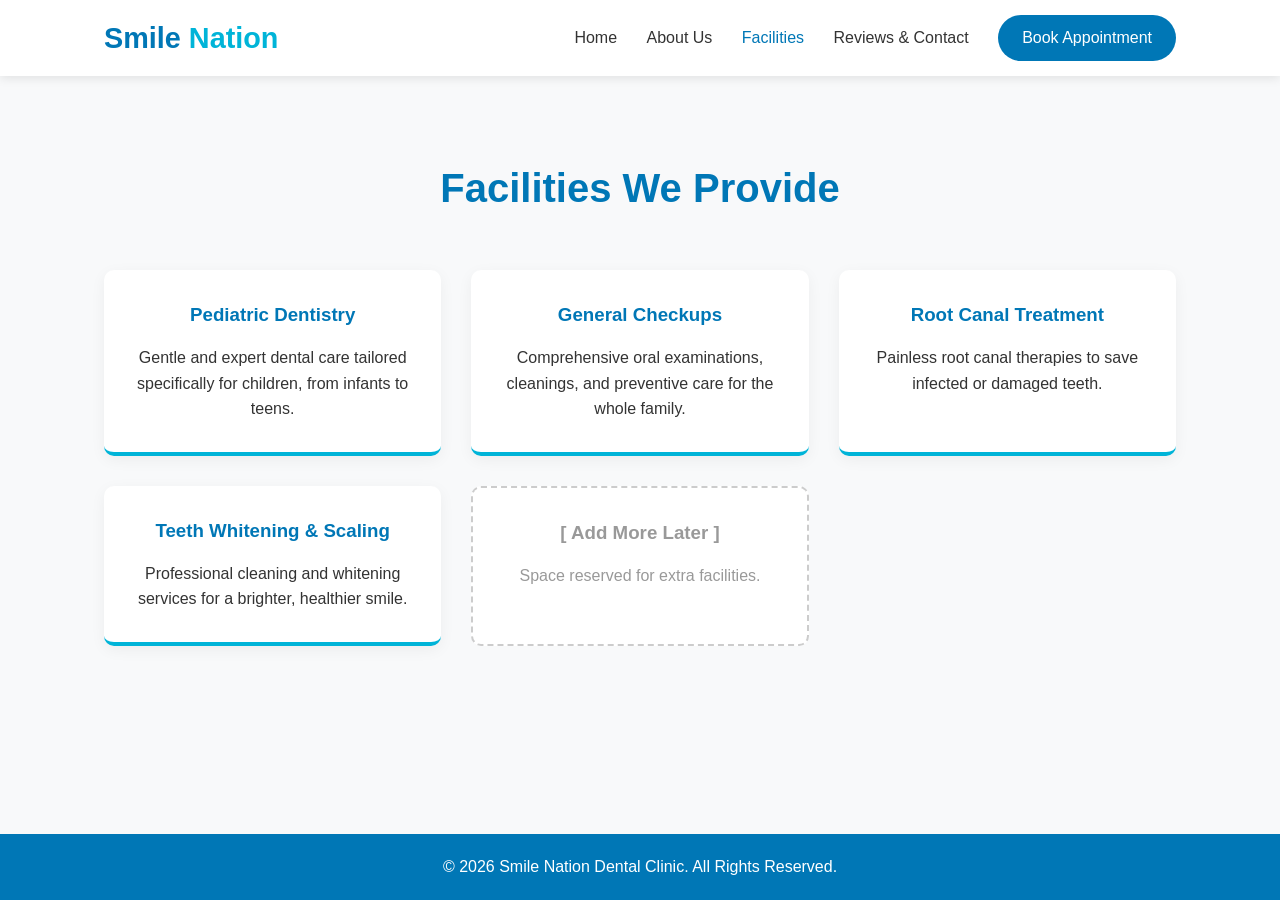
==== facilities.html @ 423d79e2 "Add files via upload" ====
<!DOCTYPE html>
<html lang="en">
<head>
    <meta charset="UTF-8">
    <meta name="viewport" content="width=device-width, initial-scale=1.0">
    <title>Facilities - Smile Nation</title>
    <link rel="stylesheet" href="styles.css">
</head>
<body style="background-color: var(--bg-light);">
    <header>
        <div class="nav-container">
            <a href="index.html" class="logo">Smile <span>Nation</span></a>
            <nav class="nav-links">
                <a href="index.html">Home</a>
                <a href="about.html">About Us</a>
                <a href="facilities.html" class="active">Facilities</a>
                <a href="contact.html">Reviews & Contact</a>
                <a href="contact.html" class="btn-primary">Book Appointment</a>
            </nav>
        </div>
    </header>

    <main>
        <section class="section">
            <h2 class="section-title">Facilities We Provide</h2>
            <div class="grid-3">
                <div class="facility-card">
                    <h3>Pediatric Dentistry</h3>
                    <p>Gentle and expert dental care tailored specifically for children, from infants to teens.</p>
                </div>
                <div class="facility-card">
                    <h3>General Checkups</h3>
                    <p>Comprehensive oral examinations, cleanings, and preventive care for the whole family.</p>
                </div>
                <div class="facility-card">
                    <h3>Root Canal Treatment</h3>
                    <p>Painless root canal therapies to save infected or damaged teeth.</p>
                </div>
                <div class="facility-card">
                    <h3>Teeth Whitening & Scaling</h3>
                    <p>Professional cleaning and whitening services for a brighter, healthier smile.</p>
                </div>
                
                <div class="facility-card" style="border: 2px dashed #ccc; box-shadow: none;">
                    <h3 style="color: #999;">[ Add More Later ]</h3>
                    <p style="color: #999;">Space reserved for extra facilities.</p>
                </div>
            </div>
        </section>
    </main>

    <footer>
        <p>© 2026 Smile Nation Dental Clinic. All Rights Reserved.</p>
    </footer>
</body>
</html>
---- styles.css ----
/* styles.css */
:root {
    --primary-blue: #0077b6;
    --light-blue: #00b4d8;
    --accent-color: #ffb703;
    --text-dark: #333333;
    --text-light: #666666;
    --bg-light: #f8f9fa;
    --white: #ffffff;
}

* {
    margin: 0;
    padding: 0;
    box-sizing: border-box;
    font-family: 'Segoe UI', Tahoma, Geneva, Verdana, sans-serif;
}

body {
    color: var(--text-dark);
    line-height: 1.6;
    display: flex;
    flex-direction: column;
    min-height: 100vh;
}

/* Navigation Bar */
header {
    background-color: var(--white);
    box-shadow: 0 2px 10px rgba(0,0,0,0.1);
    position: sticky;
    top: 0;
    z-index: 1000;
}

.nav-container {
    max-width: 1200px;
    margin: auto;
    padding: 15px 5%;
    display: flex;
    justify-content: space-between;
    align-items: center;
}

.logo {
    font-size: 1.8rem;
    font-weight: 800;
    color: var(--primary-blue);
    text-decoration: none;
}

.logo span {
    color: var(--light-blue);
}

.nav-links a {
    margin-left: 25px;
    text-decoration: none;
    color: var(--text-dark);
    font-weight: 500;
    transition: color 0.3s ease;
}

.nav-links a:hover, .nav-links a.active {
    color: var(--primary-blue);
}

.btn-primary {
    background-color: var(--primary-blue);
    color: var(--white) !important;
    padding: 10px 24px;
    border-radius: 50px;
    text-decoration: none;
    font-weight: 600;
    transition: background 0.3s;
    display: inline-block;
}

.btn-primary:hover {
    background-color: #023e8a;
}

/* General Layout */
main {
    flex: 1; /* Pushes footer to the bottom */
}

.section {
    padding: 80px 5%;
    max-width: 1200px;
    margin: auto;
}

.section-title {
    text-align: center;
    font-size: 2.5rem;
    color: var(--primary-blue);
    margin-bottom: 50px;
}

/* Hero Section */
.hero {
    background: linear-gradient(rgba(0, 119, 182, 0.85), rgba(0, 180, 216, 0.85)), url('https://images.unsplash.com/photo-1606811841689-23dfddce3e95?ixlib=rb-4.0.3&auto=format&fit=crop&w=1920&q=80') center/cover;
    color: var(--white);
    text-align: center;
    padding: 120px 20px;
}

.hero h1 { font-size: 3.5rem; margin-bottom: 15px; }
.hero p { font-size: 1.2rem; margin-bottom: 30px; max-width: 600px; margin: 0 auto 30px auto; }

/* Grids */
.grid-2 {
    display: grid;
    grid-template-columns: 1fr 1fr;
    gap: 50px;
    align-items: center;
}

.grid-3 {
    display: grid;
    grid-template-columns: repeat(auto-fit, minmax(280px, 1fr));
    gap: 30px;
}

/* About Elements */
.about-image {
    width: 100%;
    height: 450px;
    background-color: #e9ecef;
    border-radius: 15px;
    display: flex;
    align-items: center;
    justify-content: center;
    color: var(--text-light);
    border: 2px dashed #ccc;
    overflow: hidden;
}
.about-image img { width: 100%; height: 100%; object-fit: cover; display: none; }
.about-text h3 { font-size: 1.8rem; margin-bottom: 10px; }
.about-text h4 { color: var(--light-blue); margin-bottom: 20px; font-weight: 500; }

/* Facility Cards */
.facility-card, .review-card {
    background: var(--white);
    padding: 30px;
    border-radius: 10px;
    box-shadow: 0 4px 15px rgba(0,0,0,0.05);
}
.facility-card { text-align: center; border-bottom: 4px solid var(--light-blue); transition: transform 0.3s; }
.facility-card:hover { transform: translateY(-10px); }
.facility-card h3 { margin-bottom: 15px; color: var(--primary-blue); }

/* Video */
.video-wrapper {
    position: relative;
    padding-bottom: 56.25%;
    height: 0;
    border-radius: 15px;
    overflow: hidden;
    box-shadow: 0 10px 30px rgba(0,0,0,0.1);
    max-width: 800px;
    margin: auto;
}
.video-wrapper iframe { position: absolute; top: 0; left: 0; width: 100%; height: 100%; border: 0; }

/* Contact & Reviews */
.stars { color: var(--accent-color); font-size: 1.2rem; margin-bottom: 15px; }
.social-links a { color: #E1306C; font-weight: bold; text-decoration: none; font-size: 1.2rem; }
.map-container iframe { width: 100%; height: 350px; border: 0; border-radius: 10px; }

/* Footer */
footer {
    background-color: var(--primary-blue);
    color: var(--white);
    text-align: center;
    padding: 20px;
    margin-top: auto;
}

@media (max-width: 768px) {
    .nav-links { display: none; }
    .grid-2 { grid-template-columns: 1fr; }
    .hero h1 { font-size: 2.5rem; }
}
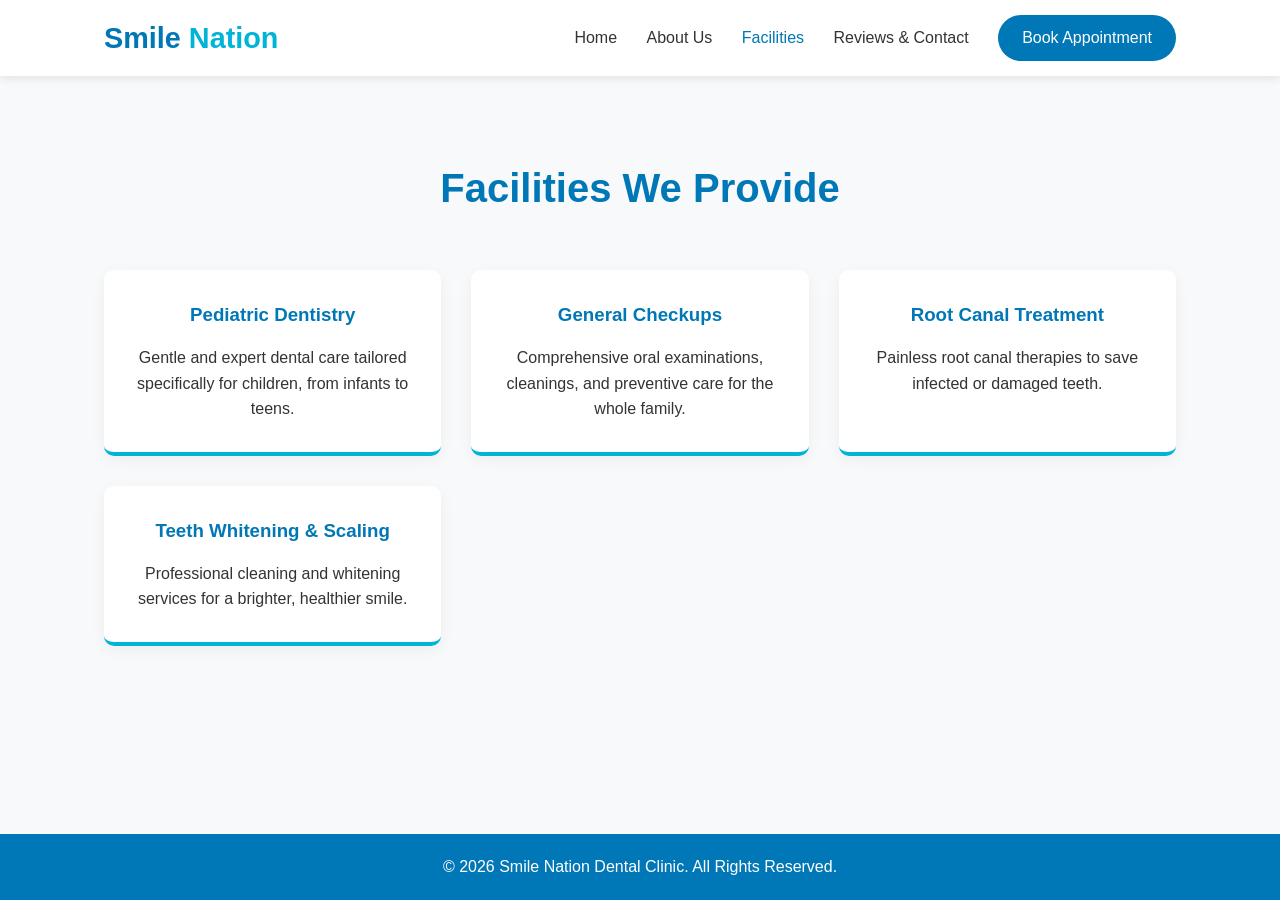
==== commit 499549a1: "Update facilities.html" ====
--- a/facilities.html
+++ b/facilities.html
@@ -41,10 +41,7 @@
                     <p>Professional cleaning and whitening services for a brighter, healthier smile.</p>
                 </div>
                 
-                <div class="facility-card" style="border: 2px dashed #ccc; box-shadow: none;">
-                    <h3 style="color: #999;">[ Add More Later ]</h3>
-                    <p style="color: #999;">Space reserved for extra facilities.</p>
-                </div>
+
             </div>
         </section>
     </main>
@@ -53,4 +50,4 @@
         <p>© 2026 Smile Nation Dental Clinic. All Rights Reserved.</p>
     </footer>
 </body>
-</html>+</html>
